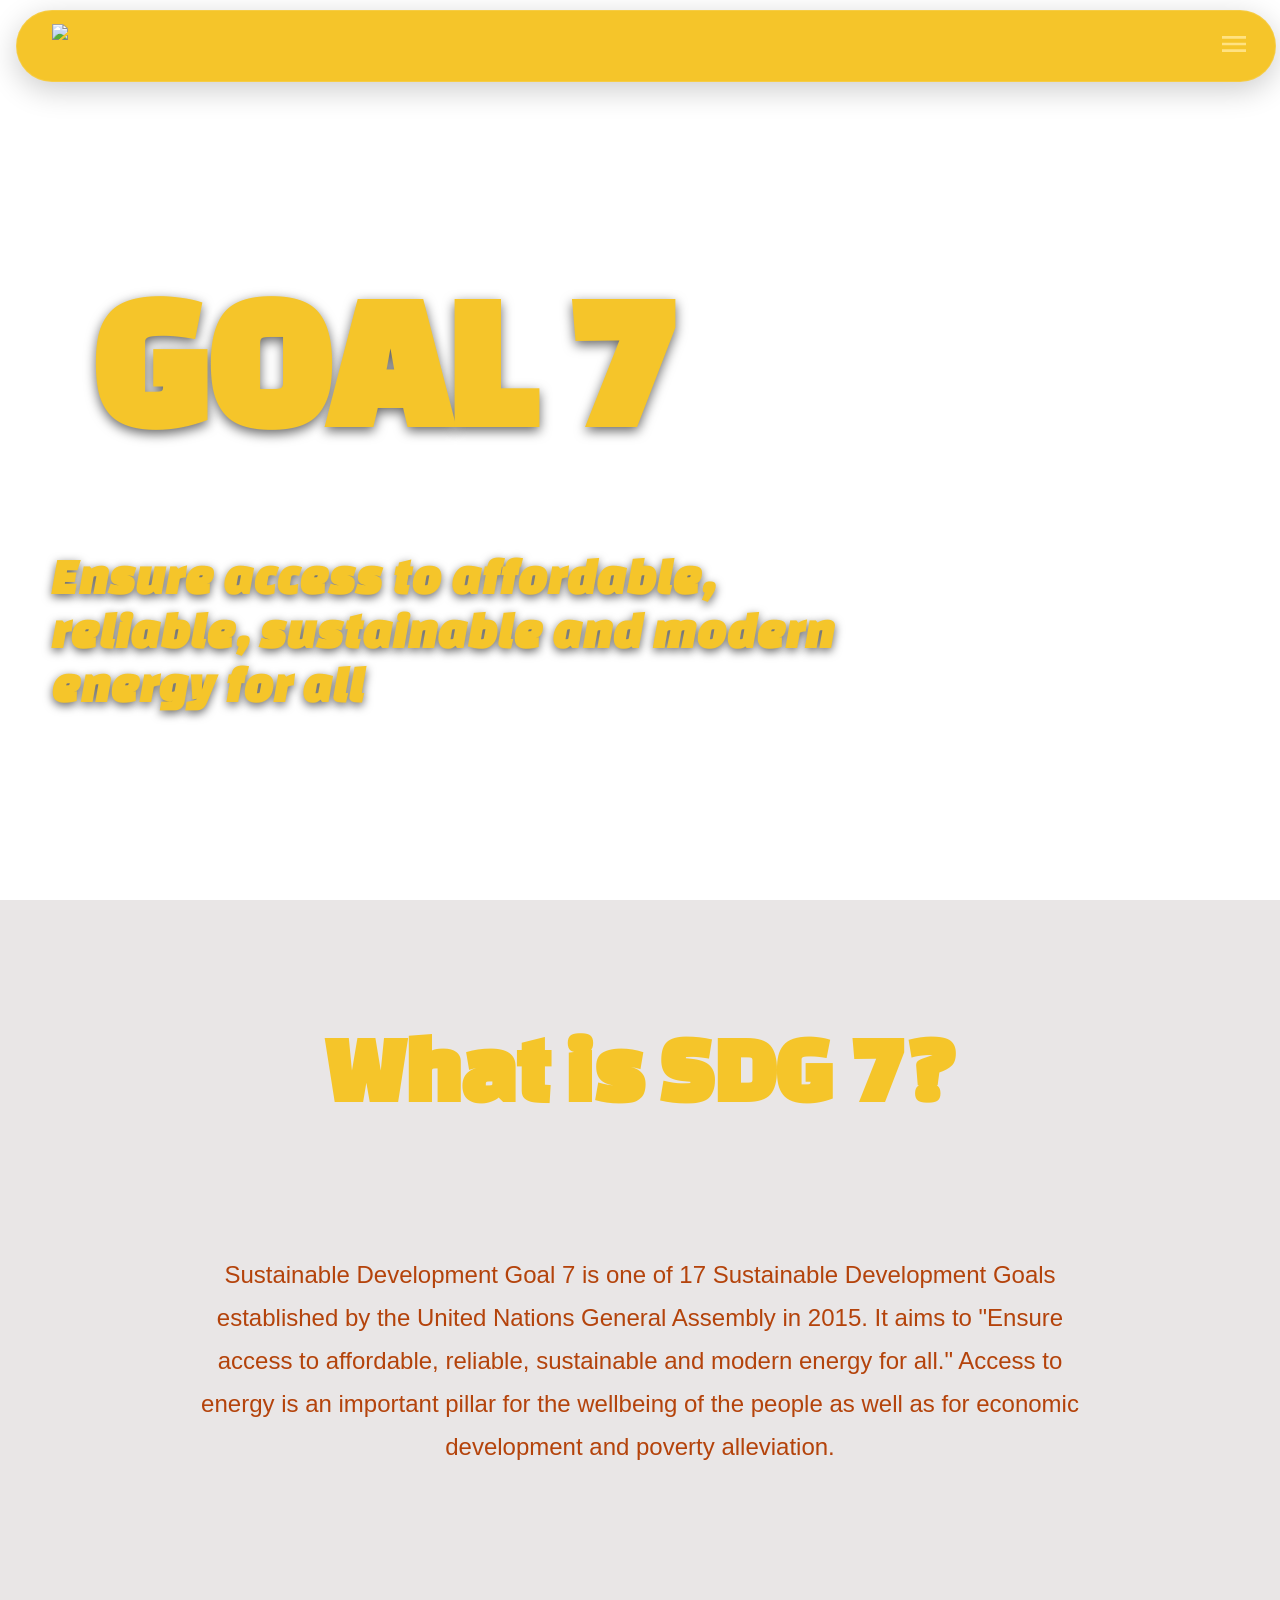
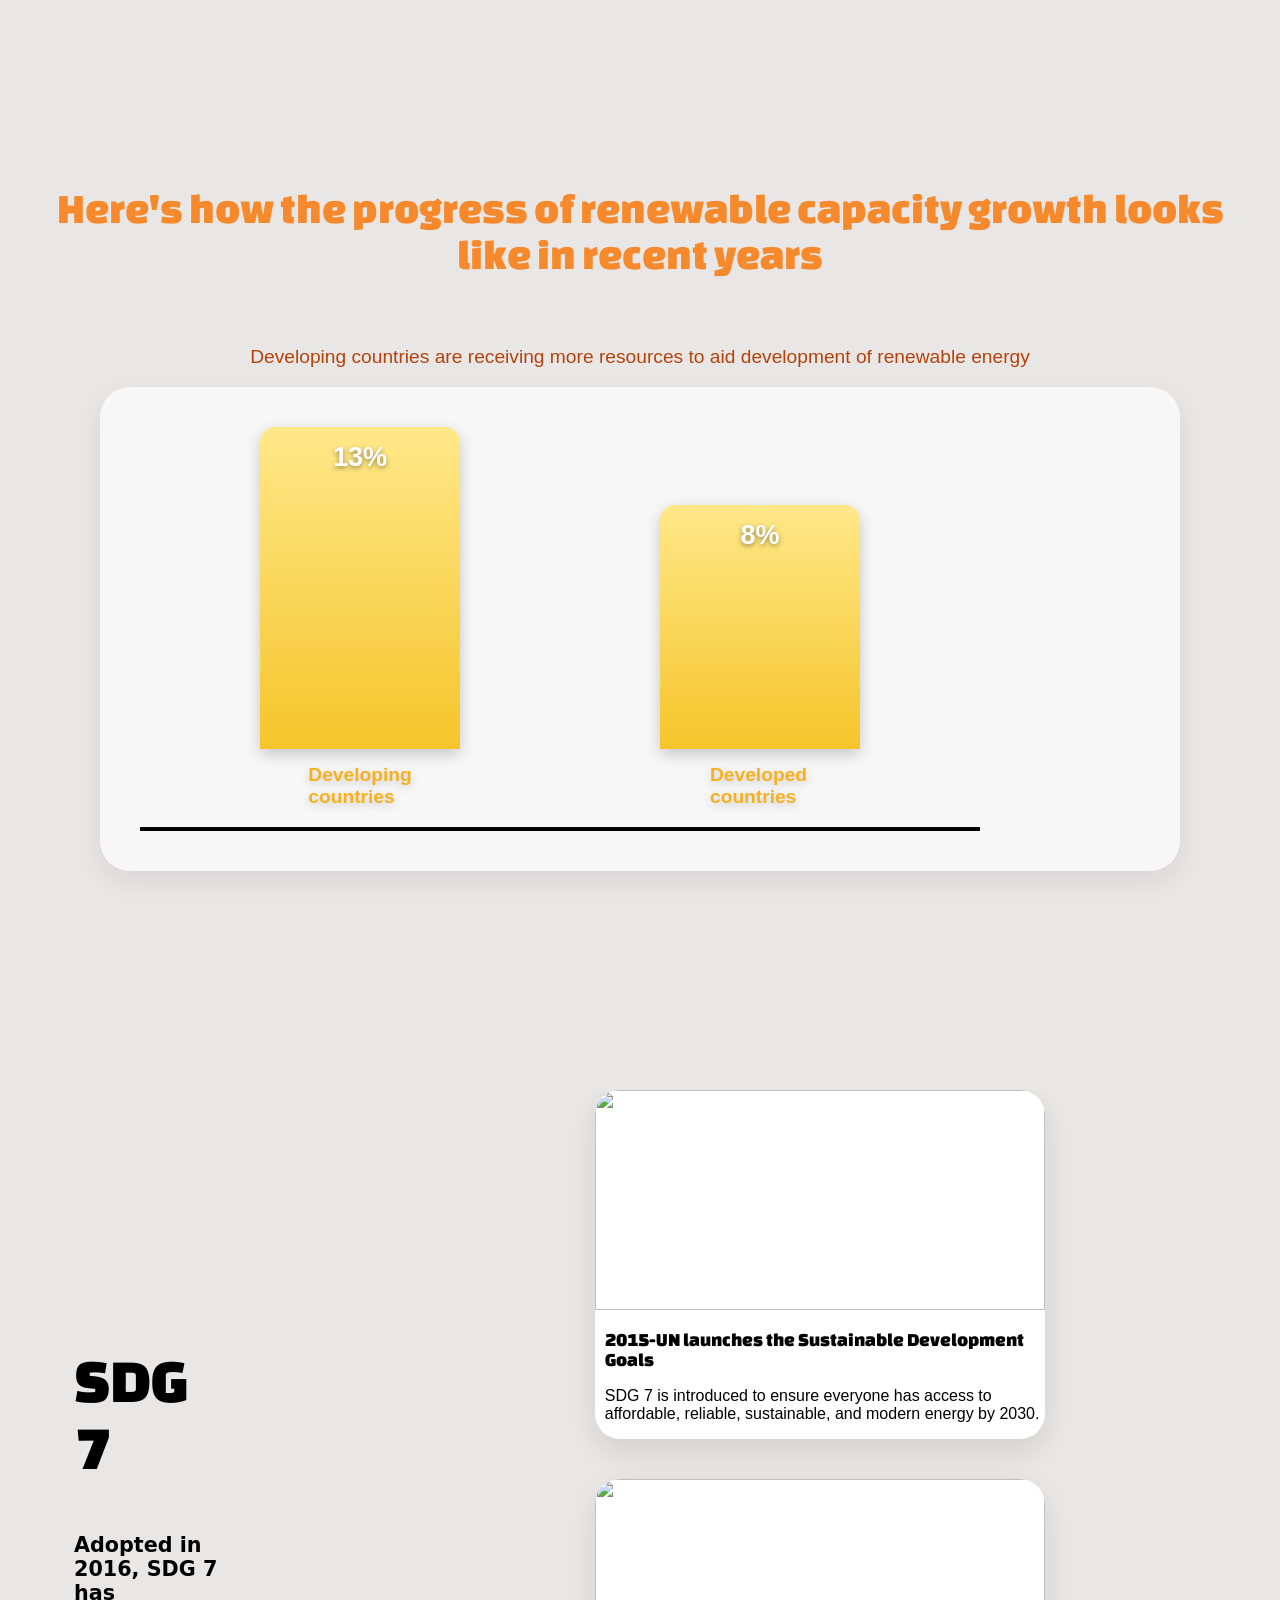
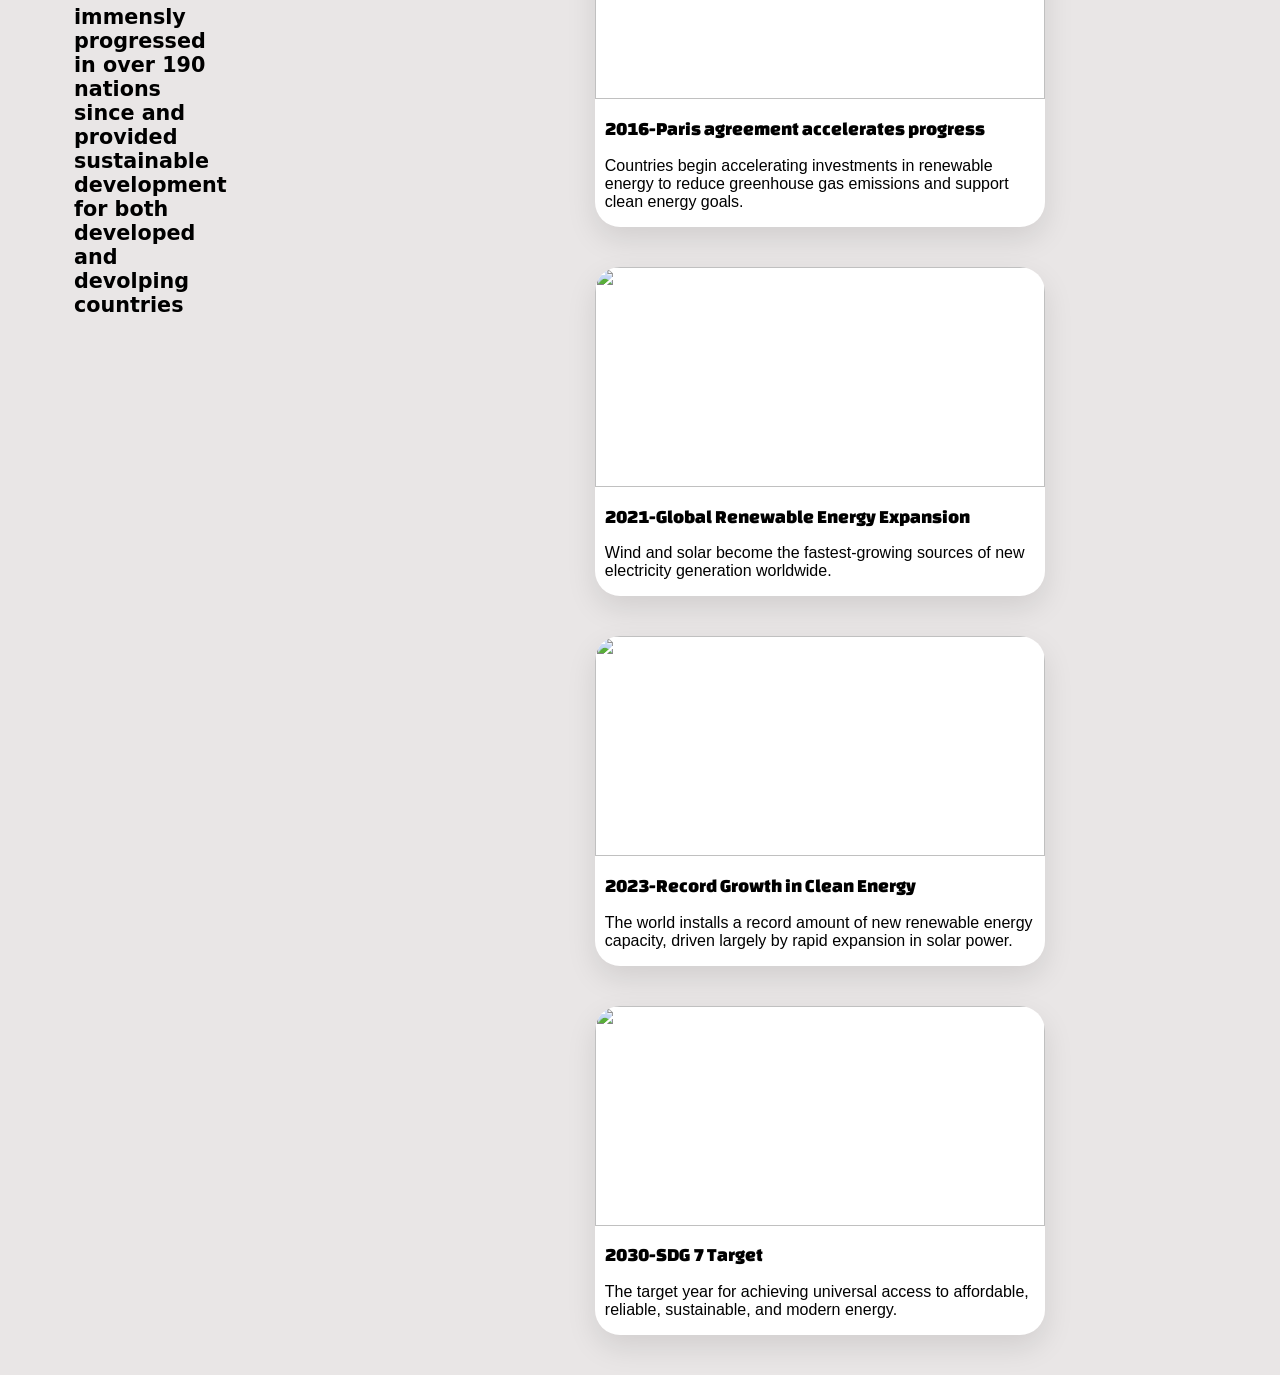
==== index.html @ 96d4b596 "working" ====
<!DOCTYPE html>
<html lang="en">
<head>
    <meta charset="UTF-8">
    <meta name="viewport" content="width=device-width, initial-scale=1.0">
    <title>Energy Savior</title>
    <link rel="icon" type="image/x-icon" href="https://sdgs.un.org/sites/default/files/goals/image_logo_clean10008_8.jpg">
    <link rel="stylesheet" href="style.css">
    <link rel="preconnect" href="https://fonts.googleapis.com">
    <link rel="preconnect" href="https://fonts.gstatic.com" crossorigin>
    <link href="https://fonts.googleapis.com/css2?family=Changa+One:ital@0;1&display=swap" rel="stylesheet">
</head>
<body>
    <nav> 
        <div class="logo"> 
            <a href="index.html ">
                <img src="https://sdgs.un.org/sites/default/files/goals/image_logo_clean10008_8.jpg">
            </a> 
        </div> 
        <div class="navbar-anchors"> 
            <input type="checkbox" id="sidebar-active"> 
            <label for="sidebar-active" class="open-sidebar-button"> 
                <svg xmlns="http://www.w3.org/2000/svg" height="32" viewBox="0 -960 960 960" width="32">
                    <path d="M120-240v-80h720v80H120Zm0-200v-80h720v80H120Zm0-200v-80h720v80H120Z"/></svg> 
            </label>
            <label id="overlay" for="sidebar-active"></label> 
            <div class="links-container"> 
                <label for="sidebar-active" class="close-sidebar-button"> 
                    <svg xmlns="http://www.w3.org/2000/svg" height="32" viewBox="0 -960 960 960" width="32"><path d="m256-200-56-56 224-224-224-224 56-56 224 224 224-224 56 56-224 224 224 224-56 56-224-224-224 224Z"/></svg> 
                </label>
                <a class="home-link" href="index.html">Home</a>
                <a href="electricity-calc.html">Electricity Cost Calculator</a>
                <a href="energy.html">Renewable Energy</a>
                <a href="faq.html">FAQ</a> 
            </div> 
        </div> 
    </nav>
    <section>
        <div class="bg-img">
            <video autoplay muted loop playsinline><source src="0802.mp4" type="video/mp4"></video>
        </div>
        <div class="title">
            <h1>GOAL 7</h1>
        </div>
        <div class="subtitle">
            <h3>Ensure access to affordable, reliable, sustainable and modern energy for all</h3>
        </div>
    </section>
        <div class="intro">
        <div class="main-intro">
        <h2>
            What is SDG 7?
        </h2>
        </div>
        <div class="sub-intro">
        <p>
            Sustainable Development Goal 7 is one of 17 Sustainable Development Goals established by the United Nations General Assembly in 2015. It 
            aims to "Ensure access to affordable, reliable, sustainable and modern energy for all." Access to energy is an important pillar for the 
            wellbeing of the people as well as for economic development and poverty alleviation.
        </p>
        </div>
    </div>
    <div class="blank">
    <h2>Here's how the progress of renewable capacity growth looks like in recent years</h2>
    <p>Developing countries are receiving more resources to aid development of renewable energy</p>
    <div class="chart-container">
    <div class="chart">
        <div class="bar-group">
            <div class="bar" data-height="100%">
                <span>13%</span>
            </div>
            <p>Developing countries</p>
        </div>
        <div class="bar-group">
            <div class="bar" data-height="61%">
                <span>8%</span>
            </div>
            <p>Developed countries</p>
        </div>
    </div>
    </div>
    </div>
    <div class="progress">
        <div class="content">
        <div class="left-panel">
    <video autoplay muted loop playsinline>
        <source src="0802 (1).mp4" type="video/mp4">
    </video>
    <h2>SDG 7</h2>
    <p>
    Adopted in 2016, SDG 7 has immensly progressed in over 190 nations since and provided sustainable development for both developed and devolping countries
    </p>
    </div>
<div class="news">

    <div class="card-reveal">
        <img src="https://unsdg.un.org/sites/default/files/2023-09/UN%20Photo%20Cia%20Pak.jpeg">
        <h3>2015-UN launches the Sustainable Development Goals</h3>
        <p>SDG 7 is introduced to ensure everyone has access to affordable, reliable, sustainable, and modern energy by 2030.</p>
    </div>

    <div class="card-reveal">
        <img src="https://d3i6fh83elv35t.cloudfront.net/newshour/app/uploads/2015/09/RTX1SHA5-1024x658.jpg">
        <h3>2016-Paris agreement accelerates progress</h3>
        <p>Countries begin accelerating investments in renewable energy to reduce greenhouse gas emissions and support clean energy goals.</p>
    </div>

    <div class="card-reveal">
        <img src="https://ember-energy.org/app/uploads/2025/09/china-wind-solar-battery-storage-aerial-hero.png">
        <h3>2021-Global Renewable Energy Expansion</h3>
        <p>Wind and solar become the fastest-growing sources of new electricity generation worldwide.</p>
    </div>

        <div class="card-reveal">
        <img src="https://a-us.storyblok.com/f/1006159/810x471/ed0272d63d/solar-farms-how-much-do-they-cost.jpg/m/1620x0/filters:quality(90)">
        <h3>2023-Record Growth in Clean Energy</h3>
        <p>The world installs a record amount of new renewable energy capacity, driven largely by rapid expansion in solar power.</p>
    </div>

        <div class="card-reveal">
        <img src="https://earth.org/wp-content/uploads/2022/04/26100096387_3454547dc6_b.jpg">
        <h3>2030-SDG 7 Target</h3>
        <p>The target year for achieving universal access to affordable, reliable, sustainable, and modern energy.</p>
    </div>

    </div>
    </div>
    </div>   
    <script src="script.js"></script>
</body>
</html>
---- style.css ----
.changa-one-regular {
  font-family: "Changa One", sans-serif;
  font-weight: 400;
  font-style: normal;
}

.changa-one-regular-italic {
  font-family: "Changa One", sans-serif;
  font-weight: 400;
  font-style: italic;
}

body {
    margin: 0;
}

section {
    width: 100%;
    height: 100vh;
    position: relative;
    z-index: -1;
    /* background: url("https://frontend-cdn.solarreviews.com/solar-farm.jpg");
    background-size: cover;
    background-position: center;
    background-attachment: fixed;
    background-image: grayscale(100%); */
}

.bg-img{
    position: fixed;
    inset: 0;
    z-index: -5;
}

.bg-img video{
    width: 100%;
    height: 100%;
    object-fit: cover;
}

.title {
    position: fixed;
    font-size: 800%;
    top: 40%;
    left: 30%;
    transform: translate(-50%, -50%);
    text-align: left;
    color: #f5c52a;
    z-index: 1;
    font-family: "Changa One", sans-serif;
    font-weight: bolder;
    text-shadow: 0 4px 12px rgba(0,0,0,0.6);
}

.subtitle{
    position: fixed;
    font-size: 270%;
    top: 70%;
    left: 36%;
    transform: translate(-50%, -50%);
    text-align: left;
    color: #f5c52a;
    z-index: 1;
    font-family: "Changa One", sans-serif;
    font-weight: lighter;
    font-style: italic;
    text-shadow: 0 3px 10px rgba(0,0,0,0.6);
    transition: opacity 0.5 ease;
    /* opacity: 0;*/
}

/* @keyframes floatIn {
    from {
        opacity: 0;
        transform: translateY(18px);
    }
    to {
        opacity: 1;
        transform: translateY(0px);
    }
} */

.blank{
    position: relative;
    height: 1000px;
    z-index: 5;
    background: #dadada;
    z-index: 2;
}

nav{
  margin-bottom: 50px;
  height: 60px;
  background:#f5c52a;
  backdrop-filter: blur(12px);
  color: white;
  font-family: Arial, Helvetica, sans-serif;
  display: flex;
  justify-content: flex-end;
  align-items: center;
  z-index: 10;
  font: 100;
  margin-top: 10px;
  padding: 5px;
  width: calc(100% - 32px);
  position: fixed;
  top: 16px;
  left: 16px;
  overflow: visible;
  top: 0;
  border-radius: 999px;
  box-shadow: 0 8px 30px rgba(0,0,0,0.2);
  border: 1px solid rgba(255,255,255,0.12);
}

.links-container{
  height: 100%;
  width: 100%;
  display: flex;
  flex-direction: row;
  align-items: center;
}

nav a{
  height: 100%;
  padding: 0 20px;
  display: flex;
  align-items: center;
  text-decoration: none;
  color: var(--text-color);
  border-radius: 999px;
  transition: all 0.25s ease;
  position: relative;
  font-size: larger;
  color: #f7b020;
  font-weight: bold;

}

.logo{
  width:100% !important;;
  align-self: center !important;
  display: flex !important;
}

.logo a:hover{
  background-color: transparent;
}

nav img{
  height:50px;
  align-self: center;
  justify-content: center;
}

.navbar-anchors a:hover{
  background-color: #f5c52a;
  transform: translateY(-2px);
}

.navbar-anchors a::after{
  content: "";
  position: absolute;
  left: 20%;
  bottom: 10px;
  width: 60%;
  height: 2px;
  background: currentColor;
  transform: scaleX(0);
  transition: transform 0.25s ease;
  border-radius: 999px;
}

.navbar-anchors a:hover::after{
  transform: scaleX(1);
}

nav .home-link{
  margin-right: auto;
}

nav svg{
  fill: var(--text-color);
}

#sidebar-active{
  display: none;
}

.open-sidebar-button, .close-sidebar-button{
  display: none;
  fill: #ffe282;
}

.links-container{
  flex-direction: column;
  align-items: flex-start;
  position: fixed;
  top: 12px;
  right: -100%;
  z-index: 10;
  width: 300px;
  height: calc(100vh - 24px);
  background: #fff5d4;
  backdrop-filter: blur(12px);
  box-shadow: -5px 0 5px rgba(0, 0, 0, 0.25);
  transition: 0.75s ease-out;
  border-radius: 24px 0 0 24px;
  padding-top: 10px;
  border-left: 1px solid rgba(255,255,255,0.08);
}

nav a{
  box-sizing: border-box;
  height: auto;
  width: 100%;
  padding: 20px 30px;
  justify-content: flex-start;
}

.open-sidebar-button, .close-sidebar-button{
  padding: 20px;
  display: block;
}

#sidebar-active:checked ~ .links-container{
  right: 0;
}

#sidebar-active:checked ~ #overlay{
  height: 100%;
  width: 100%;
  position: fixed;
  top: 0;
  left: 0;
  z-index: 9;
}

.logo img{
  height: 44px;
  transition: transform 0.25s ease;
}

.logo a:hover img{
  transform: scale(1.08) rotate(-2deg);
}

nav a:hover{
    color: white;
}

.intro{
    min-height:70vh;
    display:flex;
    flex-direction:column;
    justify-content:center;
    align-items:center;
    text-align:center;
    padding:0 15%;
    background:rgb(233, 230, 230);
    z-index: 10;
}

.main-intro{
    font-size:4rem;
    color:#f5c52a;
    margin-bottom:30px;
    font-family:"Changa One", sans-serif;
}

.sub-intro{
    font-size:1.5rem;
    line-height:1.8;
    max-width:900px;
    color:#b4430b;
    font-family: 'Franklin Gothic Medium', 'Arial Narrow', Arial, sans-serif;
    font-weight: lighter;
}

.main-intro, .sub-intro{
  opacity: 0;
  transform: translateY(30px);
  transition: opacity 1.5s ease, transform 1.5s ease;
}

.main-intro.show, .sub-intro.show{
  opacity: 1;
  transform: translateY(0);
}


.blank {
    min-height: 100vh;
    background: rgb(233, 230, 230);
    position: relative;
    z-index: 5;
    display: flex;
    flex-direction: column;
    justify-content: center;
    align-items: center;
    padding: 80px 20px;
}

/* Chart title */
.blank h2 {
    font-size: 2.7rem;
    color: #f6892b;
    margin-bottom: 50px;
    text-align: center;
    font-family: "Changa One", sans-serif;
    font-weight: 400;
    font-style: normal;
}

.blank p{
    font-size: 1.2rem;
    font-family: 'Franklin Gothic Medium', 'Arial Narrow', Arial, sans-serif;
    color: #b4430b;
}

.chart-container {
    background: #f7f7f7;
    border-radius: 30px;
    padding: 40px;
    box-shadow: 0 10px 30px rgba(0,0,0,0.08);
    width: 1000px;
    justify-items: center;
}

.chart {
    width: min(800px, 90%);
    height: 400px;
    display: flex;
    align-items: flex-end;
    justify-content: space-around;
    border-bottom: 4px solid black;
    padding: 0 20px;
}


/* bar + year */
.bar-group {
    height: 100%;
    width: 100px;
    display: flex;
    flex-direction: column;
    justify-content: flex-end;
    align-items: center;
}


/* bars */
.bar {
    display: flex;
    width: 200px;
    height: 0;
    background: linear-gradient(to top, #f5c52a, #ffe889);
    border-radius: 15px 15px 0 0;
    transition: height 1.2s ease-out;
    box-shadow: 0 5px 15px rgba(0,0,0,0.2);
    justify-content: center;
    align-items: flex-start;
}

.bar-group p {
    margin-top: 15px;
    font-weight: bolder;
    align-items: center;
    font-size: larger;
    font-family: 'Trebuchet MS', 'Lucida Sans Unicode', 'Lucida Grande', 'Lucida Sans', Arial, sans-serif;
    color:#f7b020;
    text-shadow: 0 3px 10px rgba(0,0,0,0.2);
}

.bar span {
    color: white;
    font-size: 27px;
    font-weight: bold;
    margin-top: 15px;
    text-shadow: 0 2px 5px rgba(0,0,0,0.4);
    font-family: 'Franklin Gothic Medium', 'Arial Narrow', Arial, sans-serif;
}

.left-panel{
    position: sticky;
    top: 120px;
    width: 35%;
    height: fit-content;
}

.left-panel h2{
    padding-left: 10px;
    font-size: 7vh;
    font-family: "Changa One", sans-serif;
    font-weight: lighter;
}

.left-panel p{
    padding-left: 10px;
    font-size: 2.3vh;
    font-family: system-ui, -apple-system, BlinkMacSystemFont, 'Segoe UI', Roboto, Oxygen, Ubuntu, Cantarell, 'Open Sans', 'Helvetica Neue', sans-serif;
    font-weight: bold;
}

.left-panel video{
    width:100%;
    height:200px;
    object-fit:cover;
    border-radius:20px;

}

.content{
    display:grid;
    grid-template-columns:40% 60%;
    gap:70px;
    width:90%;
    margin:auto;
}

.progress{
    width: 100%;
    background: rgb(233, 230, 230);
    z-index: 20;
}

.card-reveal img{
  width: 100%;
  height: 220px;
  object-fit: cover;
  object-position: center;
  display: block;
}

.card-reveal{
    background:white;
    border-radius:25px;
    overflow:hidden;
    box-shadow:0 12px 30px rgba(0,0,0,.1);
    margin-bottom:40px;
    width: 50vh;
    overflow: hidden;
    transition:transform .3s ease;
}

.card-reveal h3{
    padding-left: 10px;
    font-family: "Changa One", sans-serif;
    font-weight: lighter;
}

.card-reveal p{
    padding-left: 10px;
    font-family: 'Franklin Gothic Medium', 'Arial Narrow', Arial, sans-serif;
    font-weight: lighter;
}

.card-reveal:hover{
    transform:translateY(-8px);
}

.reveal{
    opacity:0;
    transform:translateY(60px) scale(.96);
    filter:blur(8px);
    transition:all .8s ease;
}

.reveal.active{
    opacity:1;
    transform:translateY(0) scale(1);
    filter:blur(0);
}
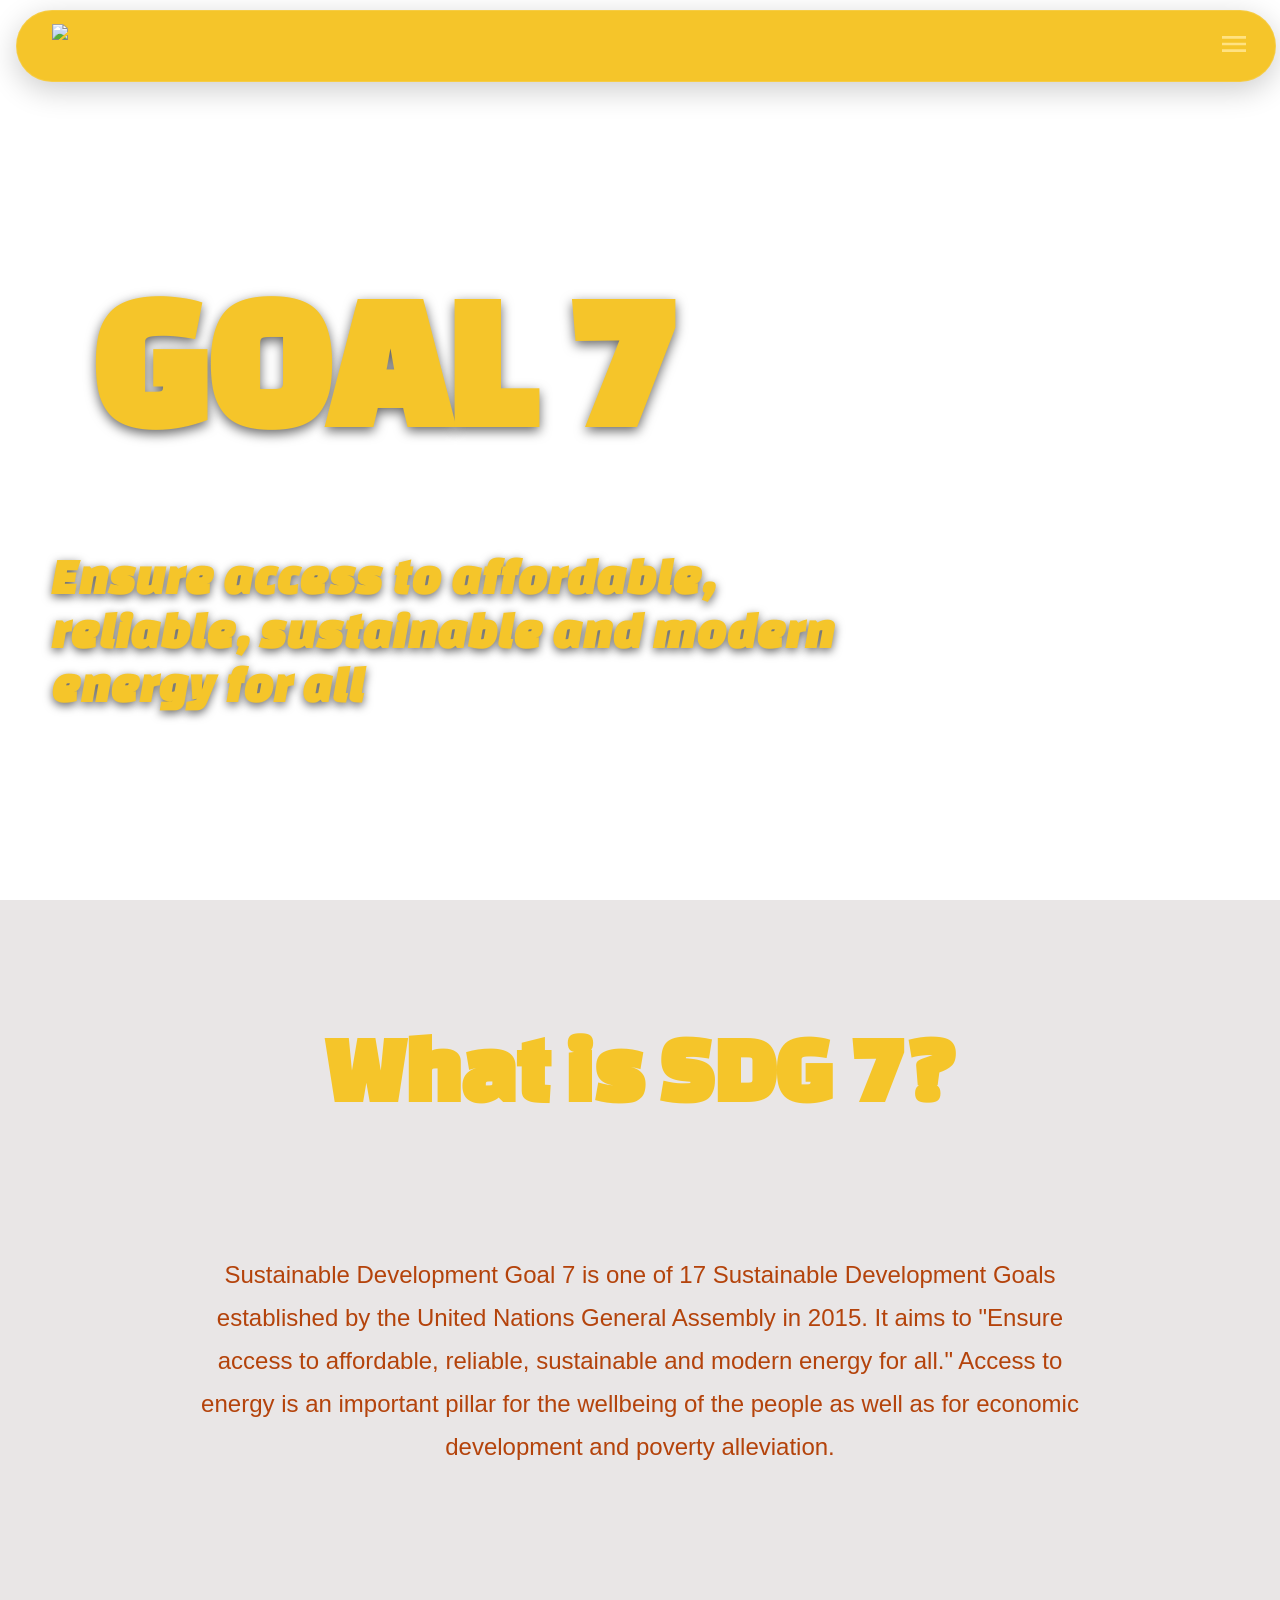
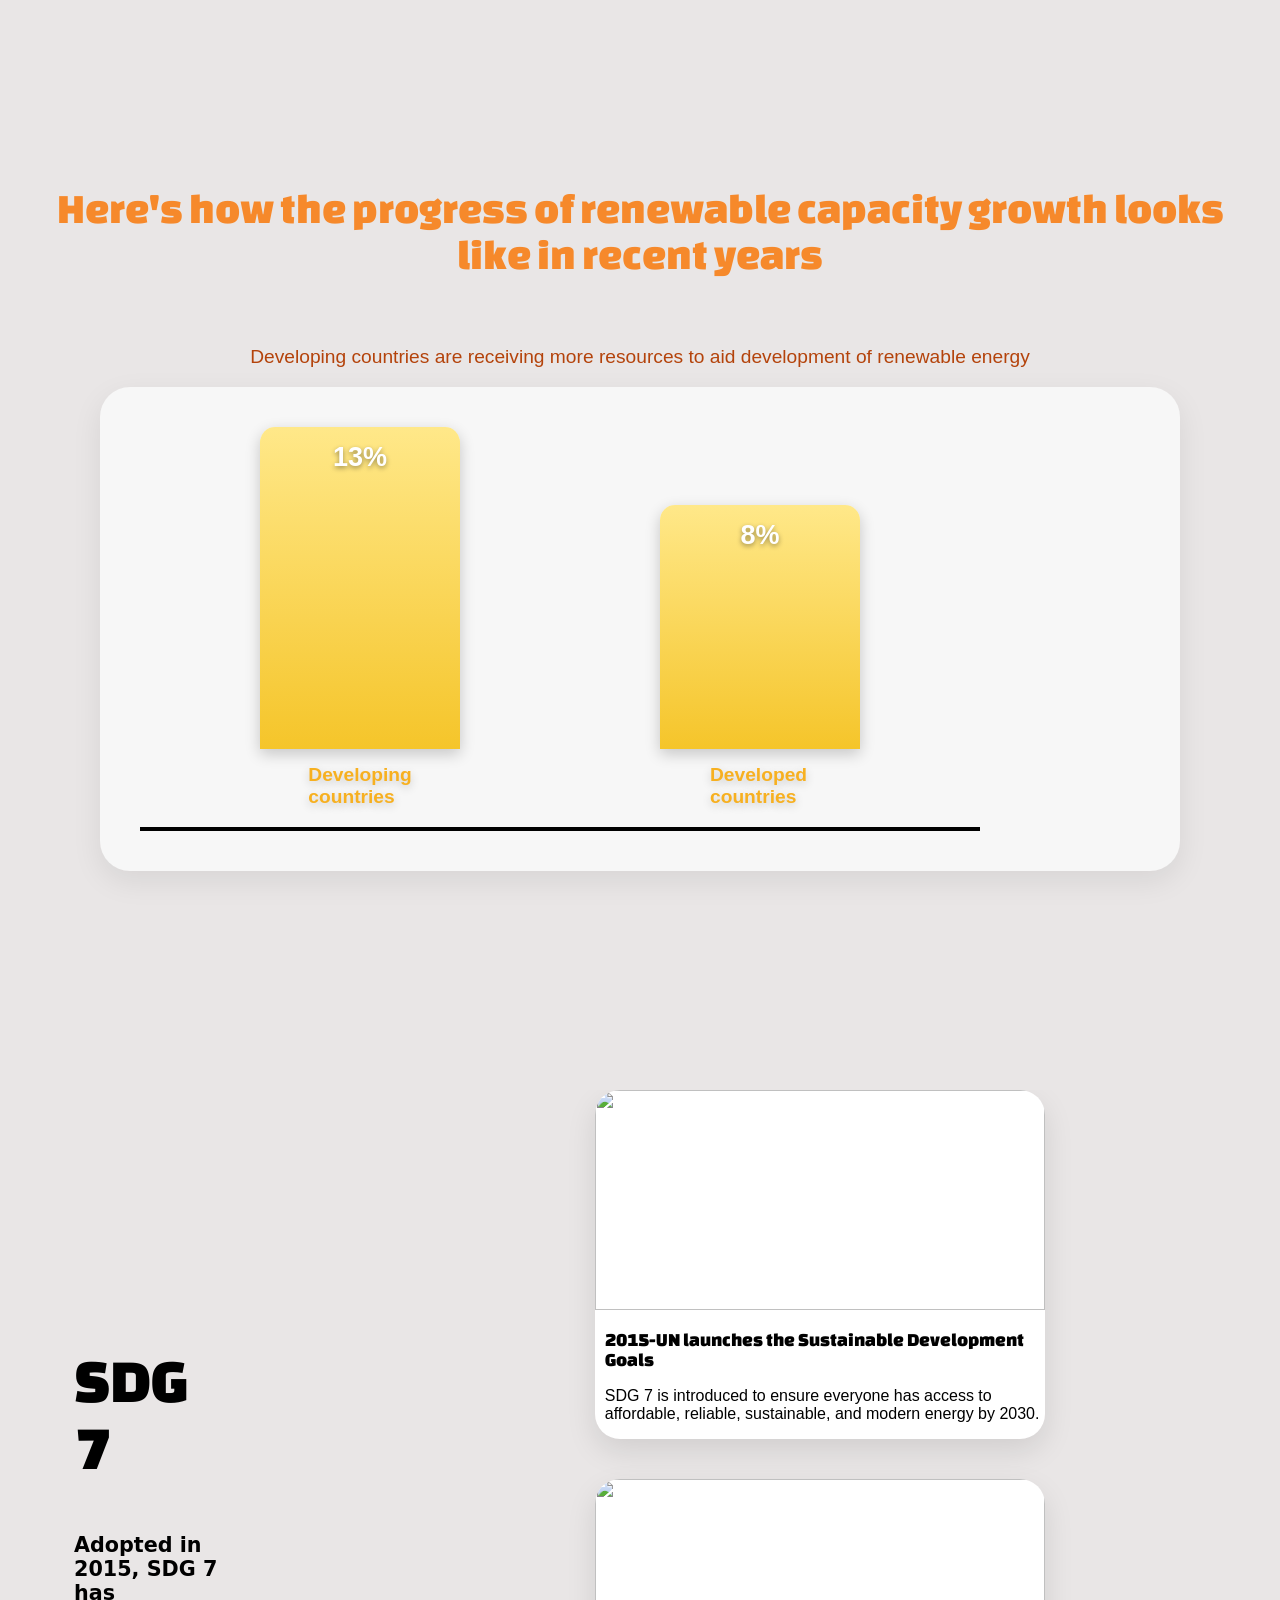
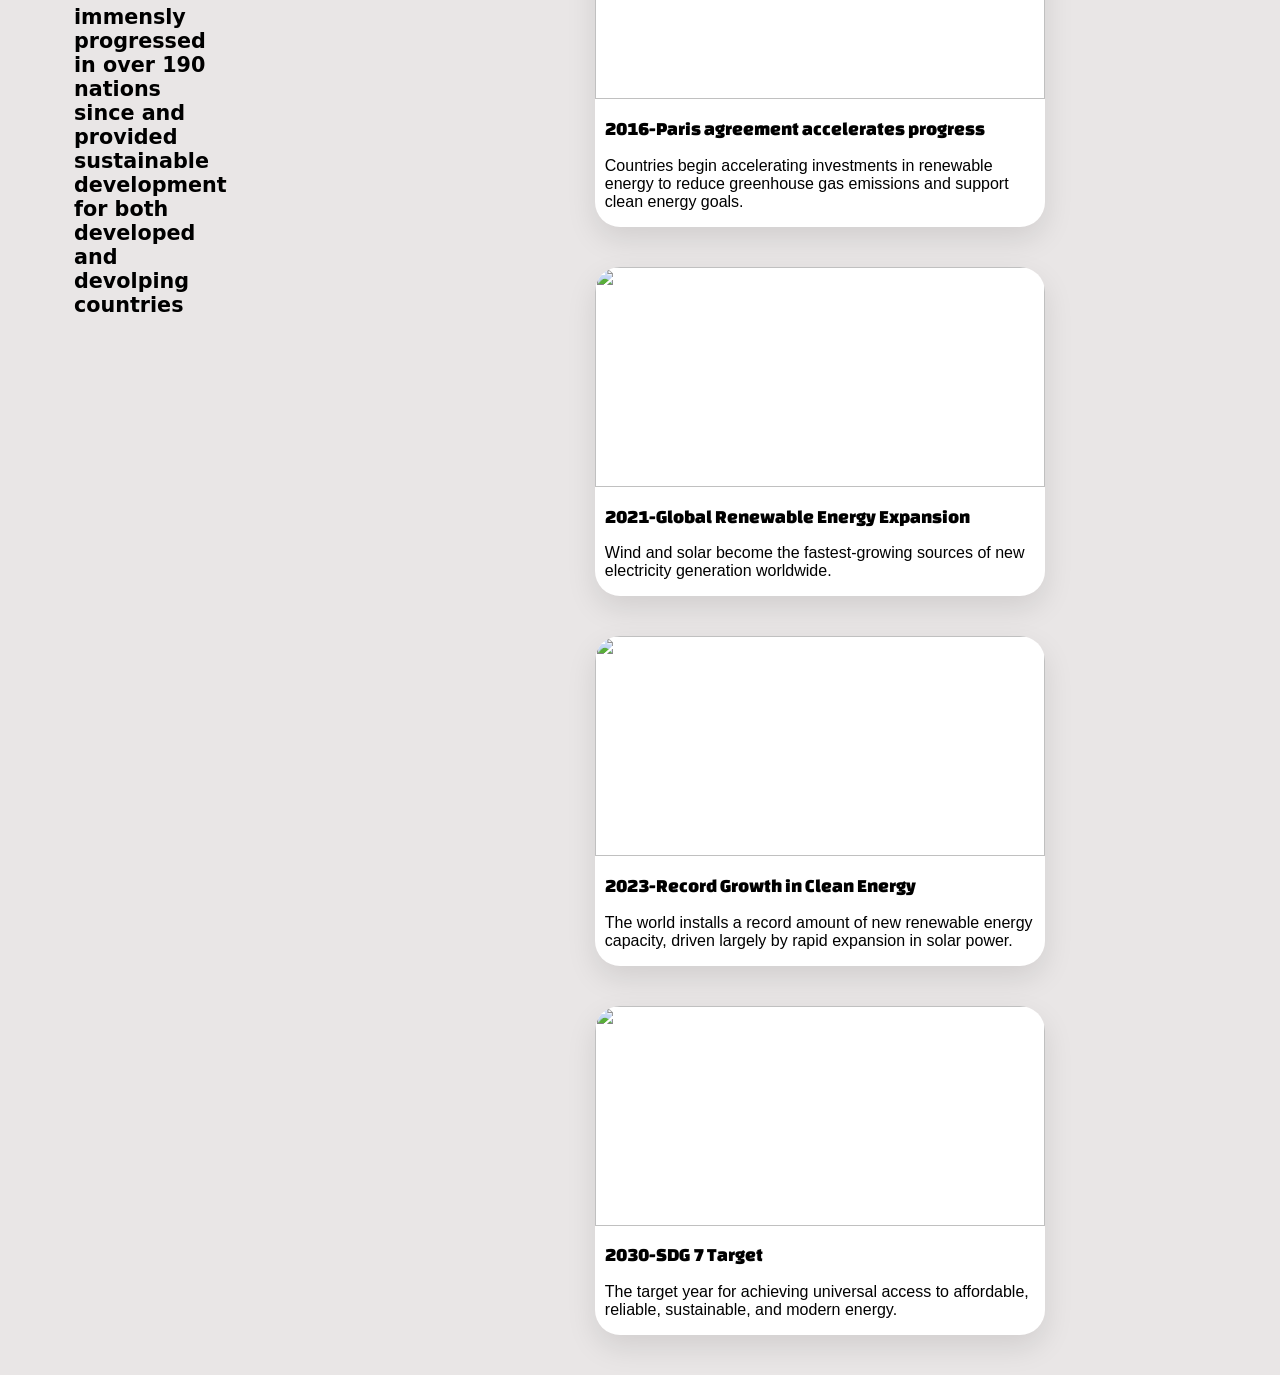
==== commit dedcd038: "add desc and corrected  info" ====
--- a/index.html
+++ b/index.html
@@ -88,7 +88,7 @@
     </video>
     <h2>SDG 7</h2>
     <p>
-    Adopted in 2016, SDG 7 has immensly progressed in over 190 nations since and provided sustainable development for both developed and devolping countries
+    Adopted in 2015, SDG 7 has immensly progressed in over 190 nations since and provided sustainable development for both developed and devolping countries
     </p>
     </div>
 <div class="news">
